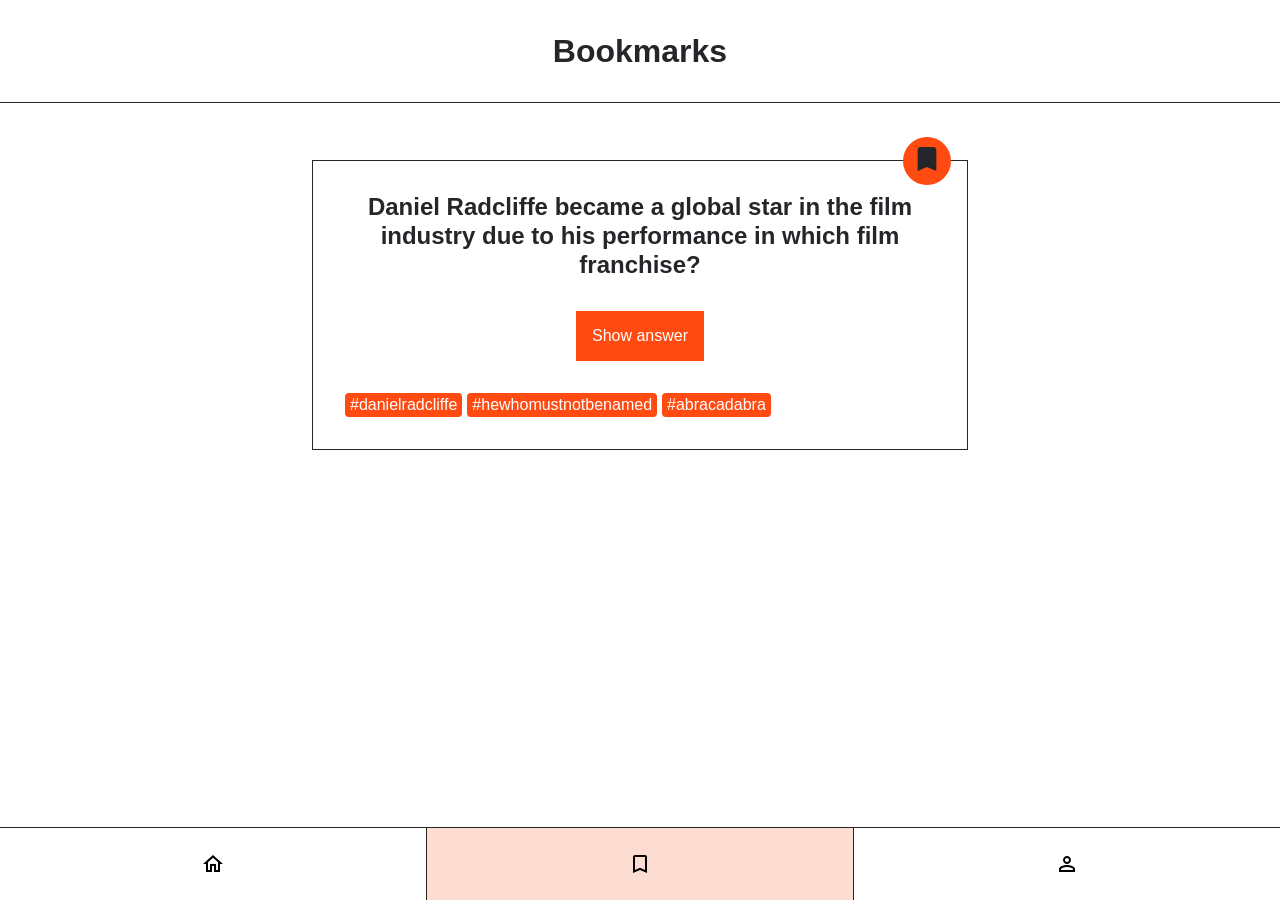
==== bookmarks.html @ 74054fae ""initial commit"" ====
<!DOCTYPE html>
<html lang="en">
  <head>
    <meta charset="UTF-8" />
    <meta http-equiv="X-UA-Compatible" content="IE=edge" />
    <meta name="viewport" content="width=device-width, initial-scale=1.0" />
    <title>Quiz-App</title>
    <link rel="stylesheet" href="./styles.css" />
  </head>
  <body>
    <header class="header">
      <h1 class="header__title">Bookmarks</h1>
    </header>
    <main>
      <ul class="card-list">
        <li class="card-list__item">
          <article class="card">
            <h2 class="card__question">
              Daniel Radcliffe became a global star in the film industry due to
              his performance in which film franchise?
            </h2>
            <button class="card__button-answer" type="button">
              Show answer
            </button>
            <p class="card__answer">Harry Potter</p>
            <ul class="card__tag-list">
              <li class="card__tag-list-item">#danielradcliffe</li>
              <li class="card__tag-list-item">#hewhomustnotbenamed</li>
              <li class="card__tag-list-item">#abracadabra</li>
            </ul>
            <div class="card__button-bookmark">
              <button
                class="bookmark bookmark--active"
                aria-label="bookmark"
                type="button"
              >
                <svg
                  class="bookmark__icon"
                  xmlns="http://www.w3.org/2000/svg"
                  viewbox="0 0 24 24"
                >
                  <path
                    d="M17 3H7c-1.1 0-2 .9-2 2v16l7-3 7 3V5c0-1.1-.9-2-2-2z"
                  />
                </svg>
              </button>
            </div>
          </article>
        </li>
      </ul>
    </main>

    <nav class="navigation">
      <ul class="navigation__list">
        <li class="navigation__list-item">
          <a
            class="navigation__link"
            href="index.html"
            aria-label="go to home page"
          >
            <svg
              xmlns="http://www.w3.org/2000/svg"
              height="24px"
              viewbox="0 0 24 24"
              width="24px"
            >
              <path
                d="M12 5.69l5 4.5V18h-2v-6H9v6H7v-7.81l5-4.5M12 3L2 12h3v8h6v-6h2v6h6v-8h3L12 3z"
              />
            </svg>
          </a>
        </li>
        <li class="navigation__list-item navigation__list-item--active">
          <a
            class="navigation__link"
            href="bookmarks.html"
            aria-label="go to bookmarks page"
          >
            <svg
              xmlns="http://www.w3.org/2000/svg"
              height="24px"
              viewbox="0 0 24 24"
              width="24px"
            >
              <path
                d="M17 3H7c-1.1 0-2 .9-2 2v16l7-3 7 3V5c0-1.1-.9-2-2-2zm0 15l-5-2.18L7 18V5h10v13z"
              />
            </svg>
          </a>
        </li>
        <li class="navigation__list-item">
          <a
            class="navigation__link"
            href="profile.html"
            aria-label="go to profile page"
          >
            <svg
              xmlns="http://www.w3.org/2000/svg"
              height="24px"
              viewbox="0 0 24 24"
              width="24px"
            >
              <path
                d="M12 6c1.1 0 2 .9 2 2s-.9 2-2 2-2-.9-2-2 .9-2 2-2m0 9c2.7 0 5.8 1.29 6 2v1H6v-.99c.2-.72 3.3-2.01 6-2.01m0-11C9.79 4 8 5.79 8 8s1.79 4 4 4 4-1.79 4-4-1.79-4-4-4zm0 9c-2.67 0-8 1.34-8 4v3h16v-3c0-2.66-5.33-4-8-4z"
              />
            </svg>
          </a>
        </li>
      </ul>
    </nav>
  </body>
</html>
---- styles.css ----
@import "./global.css";

@import "./components/bookmark/bookmark.css";
@import "./components/card-list/card-list.css";
@import "./components/card/card.css";
@import "./components/header/header.css";
@import "./components/navigation/navigation.css";
@import "./components/profile/profile.css";
@import "./components/counter-list/counter-list.css";
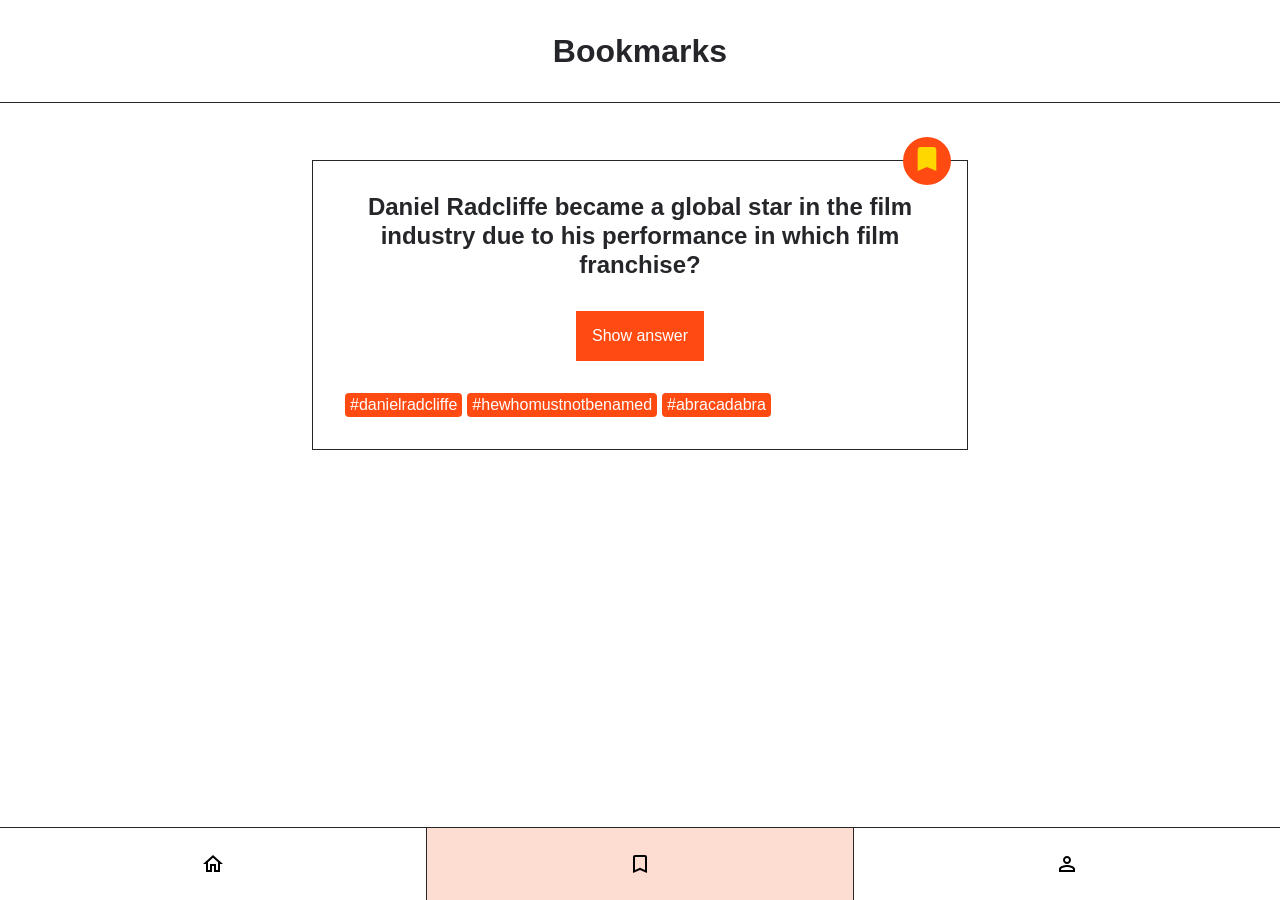
==== commit e925b5a4: "add functionality for btnText.innerContent" ====
--- a/bookmarks.html
+++ b/bookmarks.html
@@ -6,6 +6,7 @@
     <meta name="viewport" content="width=device-width, initial-scale=1.0" />
     <title>Quiz-App</title>
     <link rel="stylesheet" href="./styles.css" />
+    <script src="./index.js" defer></script>
   </head>
   <body>
     <header class="header">
@@ -20,7 +21,7 @@
               his performance in which film franchise?
             </h2>
             <button class="card__button-answer" type="button">
-              Show answer
+             <span>Show answer</span> 
             </button>
             <p class="card__answer">Harry Potter</p>
             <ul class="card__tag-list">
@@ -32,6 +33,7 @@
               <button
                 class="bookmark bookmark--active"
                 aria-label="bookmark"
+                data-js="btnText"
                 type="button"
               >
                 <svg
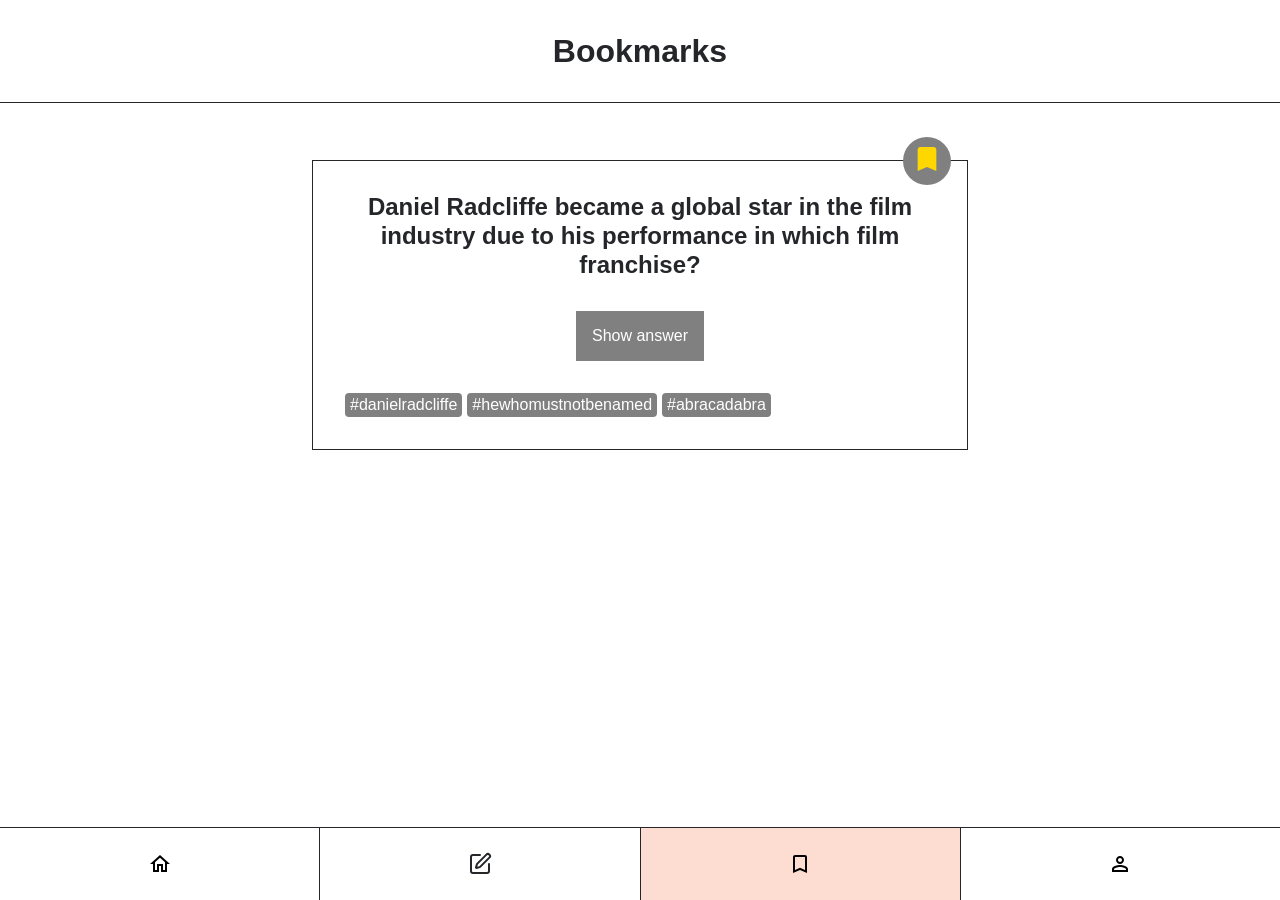
==== commit 909ca920: "add form component and create new cards" ====
--- a/bookmarks.html
+++ b/bookmarks.html
@@ -72,6 +72,15 @@
             </svg>
           </a>
         </li>
+         <li class="navigation__list-item">
+          <a
+            class="navigation__link"
+            href="form.html"
+            aria-label="add a new question card"
+          >
+            <svg xmlns="http://www.w3.org/2000/svg" width="24" height="24" viewBox="0 0 24 24" fill="none" stroke="currentColor" stroke-width="2" stroke-linecap="round" stroke-linejoin="round" class="lucide lucide-square-pen-icon lucide-square-pen"><path d="M12 3H5a2 2 0 0 0-2 2v14a2 2 0 0 0 2 2h14a2 2 0 0 0 2-2v-7"/><path d="M18.375 2.625a1 1 0 0 1 3 3l-9.013 9.014a2 2 0 0 1-.853.505l-2.873.84a.5.5 0 0 1-.62-.62l.84-2.873a2 2 0 0 1 .506-.852z"/></svg>
+          </a>
+        </li>
         <li class="navigation__list-item navigation__list-item--active">
           <a
             class="navigation__link"
--- a/styles.css
+++ b/styles.css
@@ -7,3 +7,4 @@
 @import "./components/navigation/navigation.css";
 @import "./components/profile/profile.css";
 @import "./components/counter-list/counter-list.css";
+@import "./components/form/form.css";
